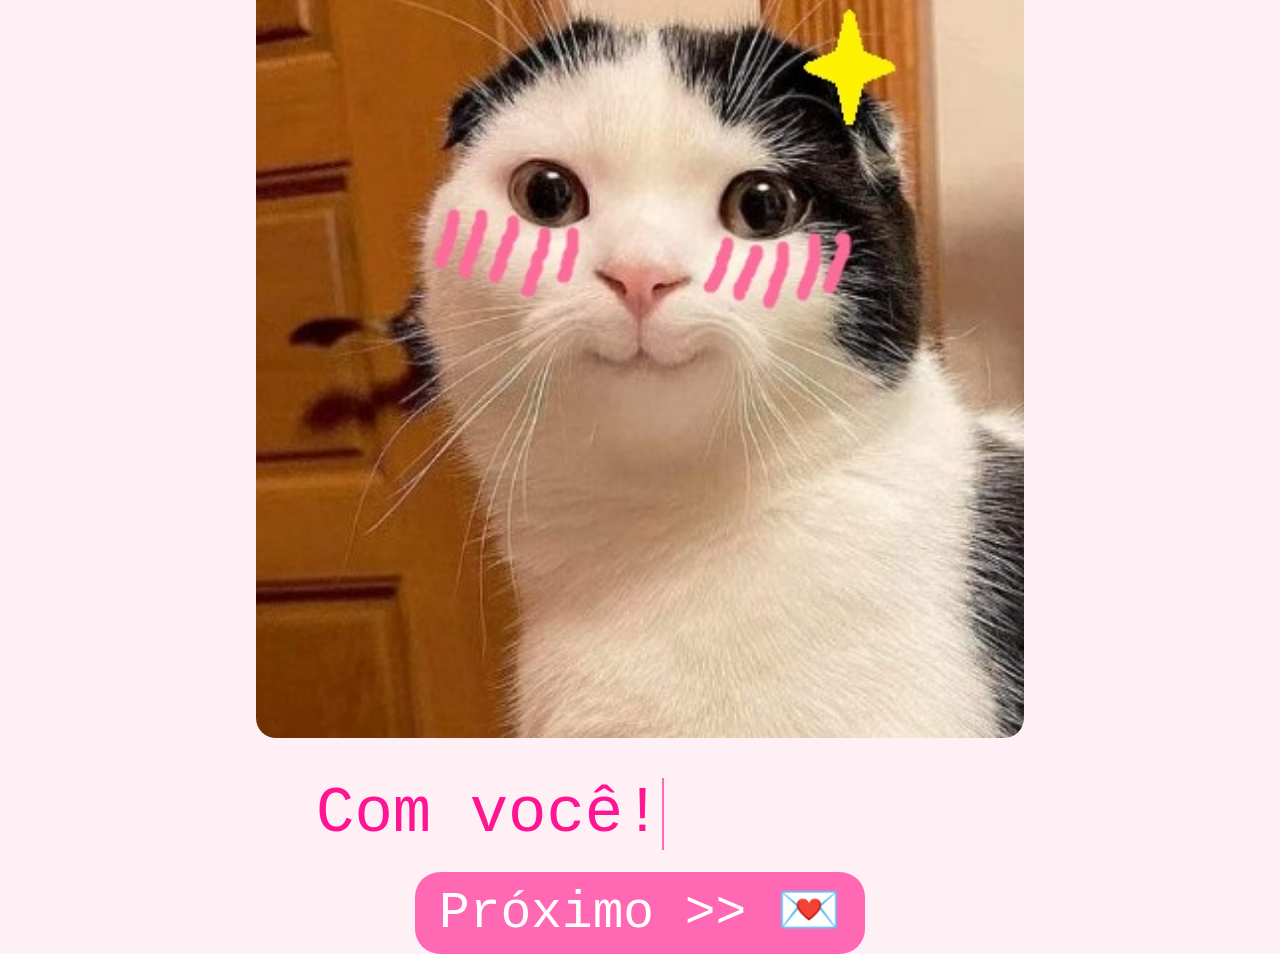
==== feliz.html @ 217ebc3e "upload site" ====
<!DOCTYPE html>
<html lang="pt-br">
<head>
  <meta charset="UTF-8">
  <meta name="viewport" content="width=device-width, initial-scale=1.0">
  <title>Eu feliz</title>
  <link href="./styles/feliz.css" rel="stylesheet">
</head>
<body>
  <div class="typing-wrapper">
    <img class="imagem" src="./assets/images/gatofeliz.jpg" alt="">
    <div class="typing-line" id="espaço-linha">Com você!</div>
  </div>
  <div>
    <a href="texto.html" class="next-button">Próximo >> 💌</a>
  </div>
</body>
</html>
---- styles/feliz.css ----
body {
    margin: 0;
    padding: 0;
    background-color: #fff0f5;
    font-family: 'Courier New', Courier, monospace;
    display: flex;
    flex-direction: column;
    justify-content: center;
    align-items: center;
    height: 100vh;
    text-align: center;
  }
  
  .typing-wrapper {
    display: flex;
    flex-direction: column;
    gap: 10px;
  }
  
  .typing-line {
    overflow: hidden;
    white-space: nowrap;
    border-right: 2px solid #ff69b4;
    font-size: 5vw;
    color: #ff1493;
    width: 0;
    margin-left: 60px;
    animation: typing 1s steps(40, end) forwards, blink 0.7s step-end infinite;
  }
  
  .typing-line:nth-child(2) {
    animation-delay: 1s;
  }

  #espaço-linha {
    margin-top: 30px;
    margin-bottom: 30px;
  }
  
  @keyframes typing {
    from { width: 0; }
    to { width: 9ch; }
  }
  
  @keyframes blink {
    50% { border-color: transparent; }
  }
  
  .next-button {
    margin-top: 40px;
    background-color: #ff69b4;
    color: white;
    padding: 12px 24px;
    border: none;
    border-radius: 25px;
    font-size: 4vw;
    cursor: pointer;
    text-decoration: none;
    transition: background-color 0.3s ease;
    opacity: 0;
    animation: fadeIn 1s ease-in forwards;
    animation-delay: 3s;
  }
  
  .next-button:hover {
    background-color: #ff1493;
  }
  
  @keyframes fadeIn {
    to {
      opacity: 1;
    }
  }

  .imagem{
    width: 60vw;
    border-radius: 20px; /* Arredonda os cantos da imagem mesmo */
    display: block;

  }
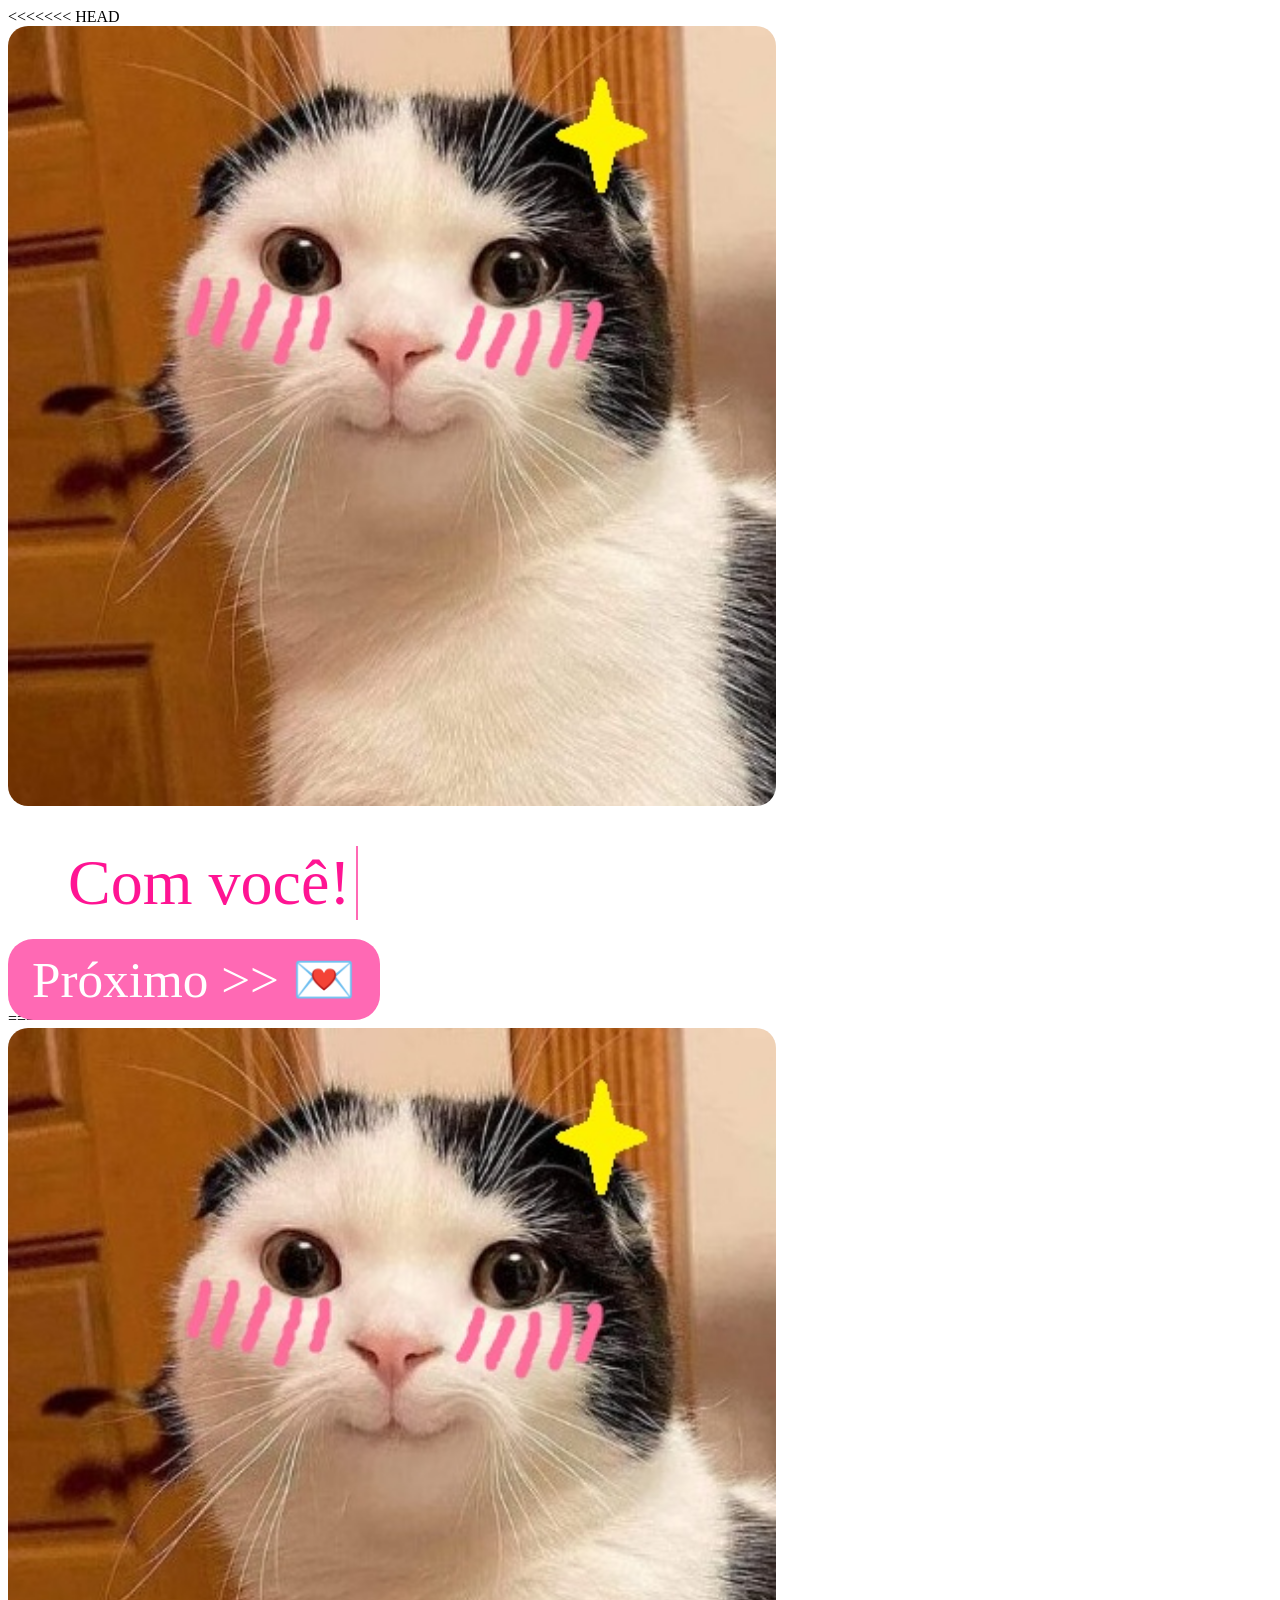
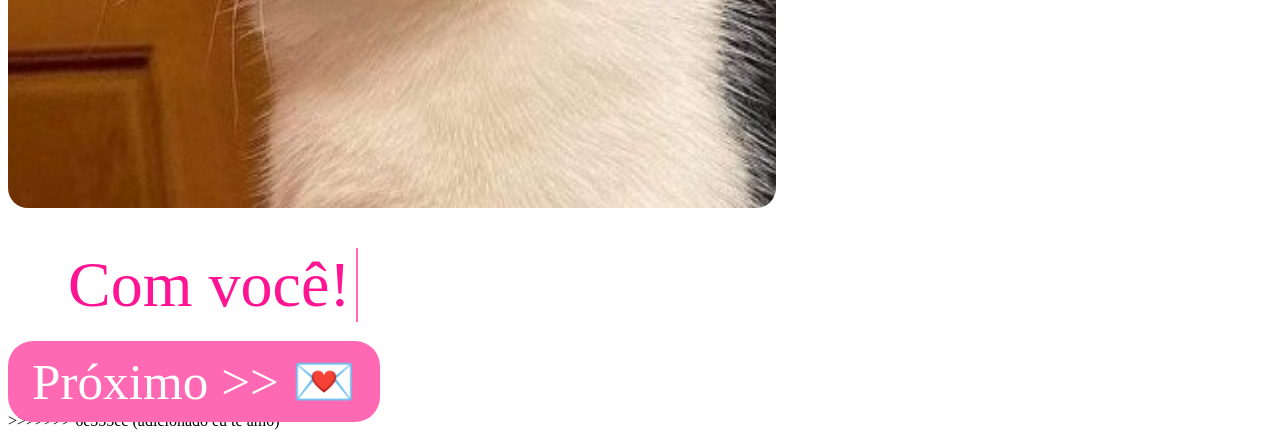
==== commit 8ad88865: "adicionado eu te amo" ====
--- a/feliz.html
+++ b/feliz.html
@@ -1,3 +1,4 @@
+<<<<<<< HEAD
 <!DOCTYPE html>
 <html lang="pt-br">
 <head>
@@ -16,3 +17,23 @@
   </div>
 </body>
 </html>
+=======
+<!DOCTYPE html>
+<html lang="pt-br">
+<head>
+  <meta charset="UTF-8">
+  <meta name="viewport" content="width=device-width, initial-scale=1.0">
+  <title>Eu feliz</title>
+  <link href="./styles/feliz.css" rel="stylesheet">
+</head>
+<body>
+  <div class="typing-wrapper">
+    <img class="imagem" src="./assets/images/gatofeliz.jpg" alt="">
+    <div class="typing-line" id="espaço-linha">Com você!</div>
+  </div>
+  <div>
+    <a href="texto.html" class="next-button">Próximo >> 💌</a>
+  </div>
+</body>
+</html>
+>>>>>>> 6e555ec (adicionado eu te amo)
--- a/styles/feliz.css
+++ b/styles/feliz.css
@@ -1,3 +1,4 @@
+<<<<<<< HEAD
 body {
     margin: 0;
     padding: 0;
@@ -77,4 +78,85 @@
     border-radius: 20px; /* Arredonda os cantos da imagem mesmo */
     display: block;
 
+=======
+body {
+    margin: 0;
+    padding: 0;
+    background-color: #fff0f5;
+    font-family: 'Courier New', Courier, monospace;
+    display: flex;
+    flex-direction: column;
+    justify-content: center;
+    align-items: center;
+    height: 100vh;
+    text-align: center;
+  }
+  
+  .typing-wrapper {
+    display: flex;
+    flex-direction: column;
+    gap: 10px;
+  }
+  
+  .typing-line {
+    overflow: hidden;
+    white-space: nowrap;
+    border-right: 2px solid #ff69b4;
+    font-size: 5vw;
+    color: #ff1493;
+    width: 0;
+    margin-left: 60px;
+    animation: typing 1s steps(40, end) forwards, blink 0.7s step-end infinite;
+  }
+  
+  .typing-line:nth-child(2) {
+    animation-delay: 1s;
+  }
+
+  #espaço-linha {
+    margin-top: 30px;
+    margin-bottom: 30px;
+  }
+  
+  @keyframes typing {
+    from { width: 0; }
+    to { width: 9ch; }
+  }
+  
+  @keyframes blink {
+    50% { border-color: transparent; }
+  }
+  
+  .next-button {
+    margin-top: 40px;
+    background-color: #ff69b4;
+    color: white;
+    padding: 12px 24px;
+    border: none;
+    border-radius: 25px;
+    font-size: 4vw;
+    cursor: pointer;
+    text-decoration: none;
+    transition: background-color 0.3s ease;
+    opacity: 0;
+    animation: fadeIn 1s ease-in forwards;
+    animation-delay: 3s;
+  }
+  
+  .next-button:hover {
+    background-color: #ff1493;
+  }
+  
+  @keyframes fadeIn {
+    to {
+      opacity: 1;
+    }
+  }
+
+  .imagem{
+    width: 60vw;
+    border-radius: 20px; /* Arredonda os cantos da imagem mesmo */
+    display: block;
+
+>>>>>>> 6e555ec (adicionado eu te amo)
   }
--- a/styles/feliz.css
+++ b/styles/feliz.css
@@ -1,3 +1,4 @@
+<<<<<<< HEAD
 body {
     margin: 0;
     padding: 0;
@@ -77,4 +78,85 @@
     border-radius: 20px; /* Arredonda os cantos da imagem mesmo */
     display: block;
 
+=======
+body {
+    margin: 0;
+    padding: 0;
+    background-color: #fff0f5;
+    font-family: 'Courier New', Courier, monospace;
+    display: flex;
+    flex-direction: column;
+    justify-content: center;
+    align-items: center;
+    height: 100vh;
+    text-align: center;
+  }
+  
+  .typing-wrapper {
+    display: flex;
+    flex-direction: column;
+    gap: 10px;
+  }
+  
+  .typing-line {
+    overflow: hidden;
+    white-space: nowrap;
+    border-right: 2px solid #ff69b4;
+    font-size: 5vw;
+    color: #ff1493;
+    width: 0;
+    margin-left: 60px;
+    animation: typing 1s steps(40, end) forwards, blink 0.7s step-end infinite;
+  }
+  
+  .typing-line:nth-child(2) {
+    animation-delay: 1s;
+  }
+
+  #espaço-linha {
+    margin-top: 30px;
+    margin-bottom: 30px;
+  }
+  
+  @keyframes typing {
+    from { width: 0; }
+    to { width: 9ch; }
+  }
+  
+  @keyframes blink {
+    50% { border-color: transparent; }
+  }
+  
+  .next-button {
+    margin-top: 40px;
+    background-color: #ff69b4;
+    color: white;
+    padding: 12px 24px;
+    border: none;
+    border-radius: 25px;
+    font-size: 4vw;
+    cursor: pointer;
+    text-decoration: none;
+    transition: background-color 0.3s ease;
+    opacity: 0;
+    animation: fadeIn 1s ease-in forwards;
+    animation-delay: 3s;
+  }
+  
+  .next-button:hover {
+    background-color: #ff1493;
+  }
+  
+  @keyframes fadeIn {
+    to {
+      opacity: 1;
+    }
+  }
+
+  .imagem{
+    width: 60vw;
+    border-radius: 20px; /* Arredonda os cantos da imagem mesmo */
+    display: block;
+
+>>>>>>> 6e555ec (adicionado eu te amo)
   }
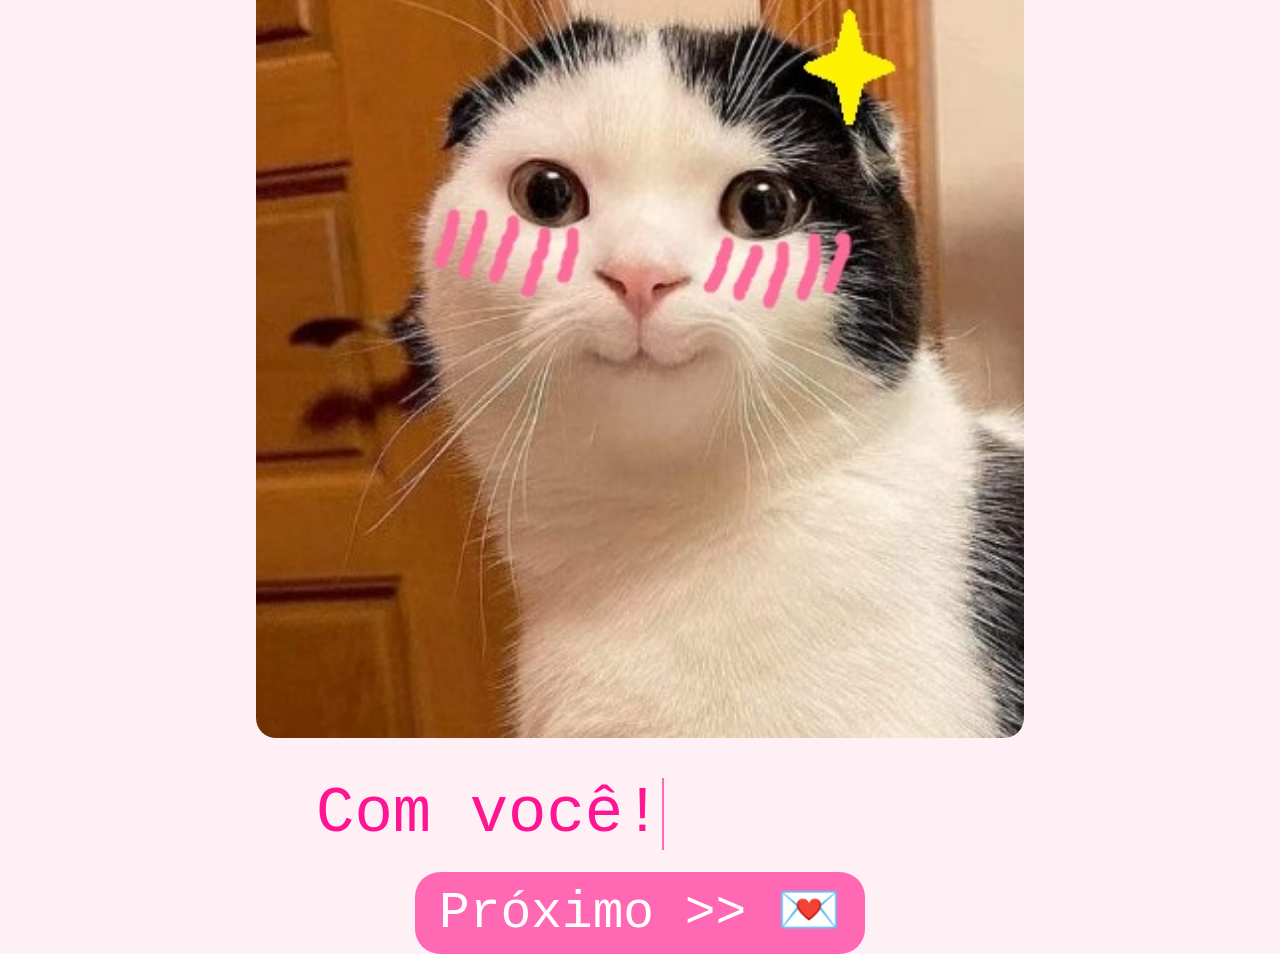
==== commit 2e2a2afb: "resolvendo conflitos" ====
--- a/feliz.html
+++ b/feliz.html
@@ -1,23 +1,3 @@
-<<<<<<< HEAD
-<!DOCTYPE html>
-<html lang="pt-br">
-<head>
-  <meta charset="UTF-8">
-  <meta name="viewport" content="width=device-width, initial-scale=1.0">
-  <title>Eu feliz</title>
-  <link href="./styles/feliz.css" rel="stylesheet">
-</head>
-<body>
-  <div class="typing-wrapper">
-    <img class="imagem" src="./assets/images/gatofeliz.jpg" alt="">
-    <div class="typing-line" id="espaço-linha">Com você!</div>
-  </div>
-  <div>
-    <a href="texto.html" class="next-button">Próximo >> 💌</a>
-  </div>
-</body>
-</html>
-=======
 <!DOCTYPE html>
 <html lang="pt-br">
 <head>
@@ -36,4 +16,3 @@
   </div>
 </body>
 </html>
->>>>>>> 6e555ec (adicionado eu te amo)
--- a/styles/feliz.css
+++ b/styles/feliz.css
@@ -1,84 +1,3 @@
-<<<<<<< HEAD
-body {
-    margin: 0;
-    padding: 0;
-    background-color: #fff0f5;
-    font-family: 'Courier New', Courier, monospace;
-    display: flex;
-    flex-direction: column;
-    justify-content: center;
-    align-items: center;
-    height: 100vh;
-    text-align: center;
-  }
-  
-  .typing-wrapper {
-    display: flex;
-    flex-direction: column;
-    gap: 10px;
-  }
-  
-  .typing-line {
-    overflow: hidden;
-    white-space: nowrap;
-    border-right: 2px solid #ff69b4;
-    font-size: 5vw;
-    color: #ff1493;
-    width: 0;
-    margin-left: 60px;
-    animation: typing 1s steps(40, end) forwards, blink 0.7s step-end infinite;
-  }
-  
-  .typing-line:nth-child(2) {
-    animation-delay: 1s;
-  }
-
-  #espaço-linha {
-    margin-top: 30px;
-    margin-bottom: 30px;
-  }
-  
-  @keyframes typing {
-    from { width: 0; }
-    to { width: 9ch; }
-  }
-  
-  @keyframes blink {
-    50% { border-color: transparent; }
-  }
-  
-  .next-button {
-    margin-top: 40px;
-    background-color: #ff69b4;
-    color: white;
-    padding: 12px 24px;
-    border: none;
-    border-radius: 25px;
-    font-size: 4vw;
-    cursor: pointer;
-    text-decoration: none;
-    transition: background-color 0.3s ease;
-    opacity: 0;
-    animation: fadeIn 1s ease-in forwards;
-    animation-delay: 3s;
-  }
-  
-  .next-button:hover {
-    background-color: #ff1493;
-  }
-  
-  @keyframes fadeIn {
-    to {
-      opacity: 1;
-    }
-  }
-
-  .imagem{
-    width: 60vw;
-    border-radius: 20px; /* Arredonda os cantos da imagem mesmo */
-    display: block;
-
-=======
 body {
     margin: 0;
     padding: 0;
@@ -158,5 +77,4 @@
     border-radius: 20px; /* Arredonda os cantos da imagem mesmo */
     display: block;
 
->>>>>>> 6e555ec (adicionado eu te amo)
   }
